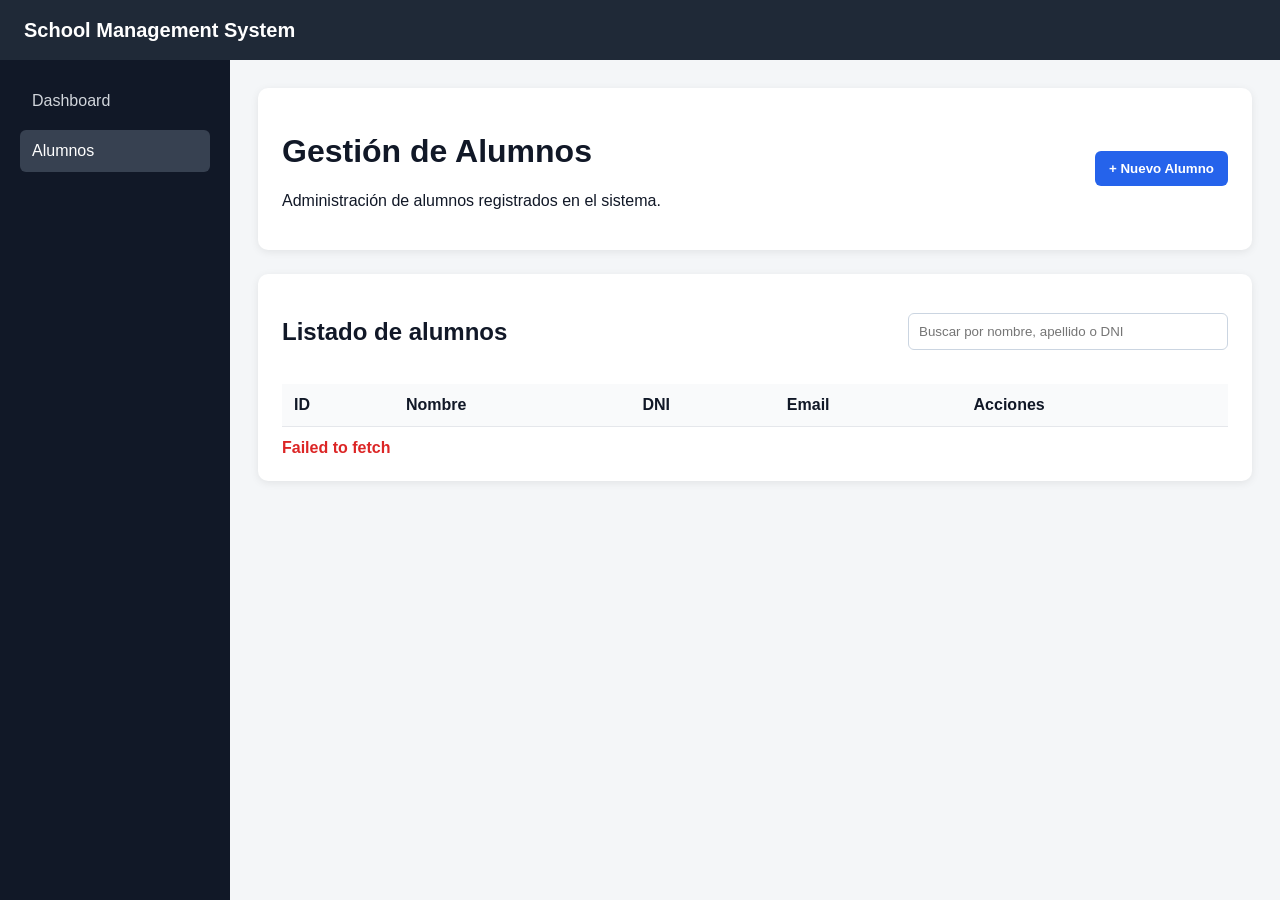
==== frontend/pages/alumnos.html @ 83ccdc65 "[FEAT] Add frontend student management" ====
<!DOCTYPE html>
<html lang="es">
<head>
    <meta charset="UTF-8">
    <title>Alumnos</title>
    <link rel="stylesheet" href="../css/styles.css">
</head>
<body>

<header class="header">
    School Management System
</header>

<div class="layout">
    <aside class="sidebar">
        <a href="../index.html">Dashboard</a>
        <a class="active" href="alumnos.html">Alumnos</a>
    </aside>

    <main class="content">
        <div class="card">
            <div class="page-header">
                <div>
                    <h1>Gestión de Alumnos</h1>
                    <p>Administración de alumnos registrados en el sistema.</p>
                </div>

                <button class="btn-primary" onclick="openCreateModal()">+ Nuevo Alumno</button>
            </div>
        </div>

        <div class="card">
            <div class="toolbar">
                <h2>Listado de alumnos</h2>
                <input class="search-input" type="text" id="searchInput" placeholder="Buscar por nombre, apellido o DNI">
            </div>

            <table>
                <thead>
                <tr>
                    <th>ID</th>
                    <th>Nombre</th>
                    <th>DNI</th>
                    <th>Email</th>
                    <th>Acciones</th>
                </tr>
                </thead>
                <tbody id="alumnosTable"></tbody>
            </table>

            <div id="message" class="message"></div>
        </div>
    </main>
</div>

<div id="alumnoModal" class="modal">
    <div class="modal-content">
        <div class="modal-header">
            <h2 id="modalTitle">Nuevo Alumno</h2>
            <button class="close-button" onclick="closeModal()">×</button>
        </div>

        <form id="alumnoForm">
            <input type="hidden" id="alumnoId">

            <div class="form-group" id="idDisplayGroup" style="display:none; margin-bottom: 16px;">
                <label>ID</label>
                <input type="text" id="idDisplay" disabled>
            </div>

            <div class="form-grid">
                <div class="form-group">
                    <label>Nombre</label>
                    <input type="text" id="nombre" required>
                </div>

                <div class="form-group">
                    <label>Apellido</label>
                    <input type="text" id="apellido" required>
                </div>

                <div class="form-group">
                    <label>DNI</label>
                    <input type="text" id="dni" required>
                </div>

                <div class="form-group">
                    <label>Fecha de nacimiento</label>
                    <input type="date" id="fechaNacimiento">
                </div>

                <div class="form-group">
                    <label>Teléfono</label>
                    <input type="text" id="telefono">
                </div>

                <div class="form-group">
                    <label>Email</label>
                    <input type="email" id="email">
                </div>
            </div>

            <br>

            <button type="submit" class="btn-primary">Guardar</button>
            <button type="button" class="btn-secondary" onclick="closeModal()">Cancelar</button>
        </form>
    </div>
</div>

<script src="../js/api.js"></script>
<script src="../js/common.js"></script>
<script src="../js/alumnos.js"></script>

</body>
</html>
---- frontend/css/styles.css ----
* { box-sizing: border-box; }

body {
    margin: 0;
    font-family: Arial, sans-serif;
    background: #f4f6f8;
    color: #111827;
}

.header {
    height: 60px;
    background: #1f2937;
    color: white;
    display: flex;
    align-items: center;
    padding: 0 24px;
    font-size: 20px;
    font-weight: bold;
}

.layout {
    display: flex;
    min-height: calc(100vh - 60px);
}

.sidebar {
    width: 230px;
    background: #111827;
    padding: 20px;
}

.sidebar a {
    display: block;
    color: #d1d5db;
    text-decoration: none;
    padding: 12px;
    border-radius: 6px;
    margin-bottom: 8px;
}

.sidebar a:hover,
.sidebar a.active {
    background: #374151;
    color: white;
}

.content {
    flex: 1;
    padding: 28px;
}

.card {
    background: white;
    border-radius: 10px;
    padding: 24px;
    box-shadow: 0 2px 8px rgba(0,0,0,.08);
    margin-bottom: 24px;
}

.page-header {
    display: flex;
    justify-content: space-between;
    align-items: center;
    gap: 16px;
}

.toolbar {
    display: flex;
    justify-content: space-between;
    align-items: center;
    margin-bottom: 18px;
    gap: 12px;
}

.search-input {
    width: 320px;
}

.form-grid {
    display: grid;
    grid-template-columns: repeat(2, 1fr);
    gap: 16px;
}

.form-group {
    display: flex;
    flex-direction: column;
}

label {
    font-weight: bold;
    margin-bottom: 6px;
}

input, select {
    padding: 10px;
    border: 1px solid #cbd5e1;
    border-radius: 6px;
}

button {
    padding: 10px 14px;
    border: none;
    border-radius: 6px;
    cursor: pointer;
    font-weight: bold;
}

.btn-primary { background: #2563eb; color: white; }
.btn-danger { background: #dc2626; color: white; }
.btn-secondary { background: #6b7280; color: white; }

.actions {
    display: flex;
    gap: 8px;
}

table {
    width: 100%;
    border-collapse: collapse;
    background: white;
}

th, td {
    padding: 12px;
    border-bottom: 1px solid #e5e7eb;
    text-align: left;
}

th { background: #f9fafb; }

.message {
    margin-top: 12px;
    font-weight: bold;
}

.modal {
    display: none;
    position: fixed;
    inset: 0;
    background: rgba(0,0,0,.45);
    align-items: center;
    justify-content: center;
    z-index: 10;
}

.modal.show {
    display: flex;
}

.modal-content {
    background: white;
    width: 720px;
    max-width: 95%;
    border-radius: 10px;
    padding: 24px;
    box-shadow: 0 10px 30px rgba(0,0,0,.25);
}

.modal-header {
    display: flex;
    justify-content: space-between;
    align-items: center;
    margin-bottom: 20px;
}

.modal-header h2 {
    margin: 0;
}

.close-button {
    background: transparent;
    color: #111827;
    font-size: 22px;
    padding: 4px 8px;
}
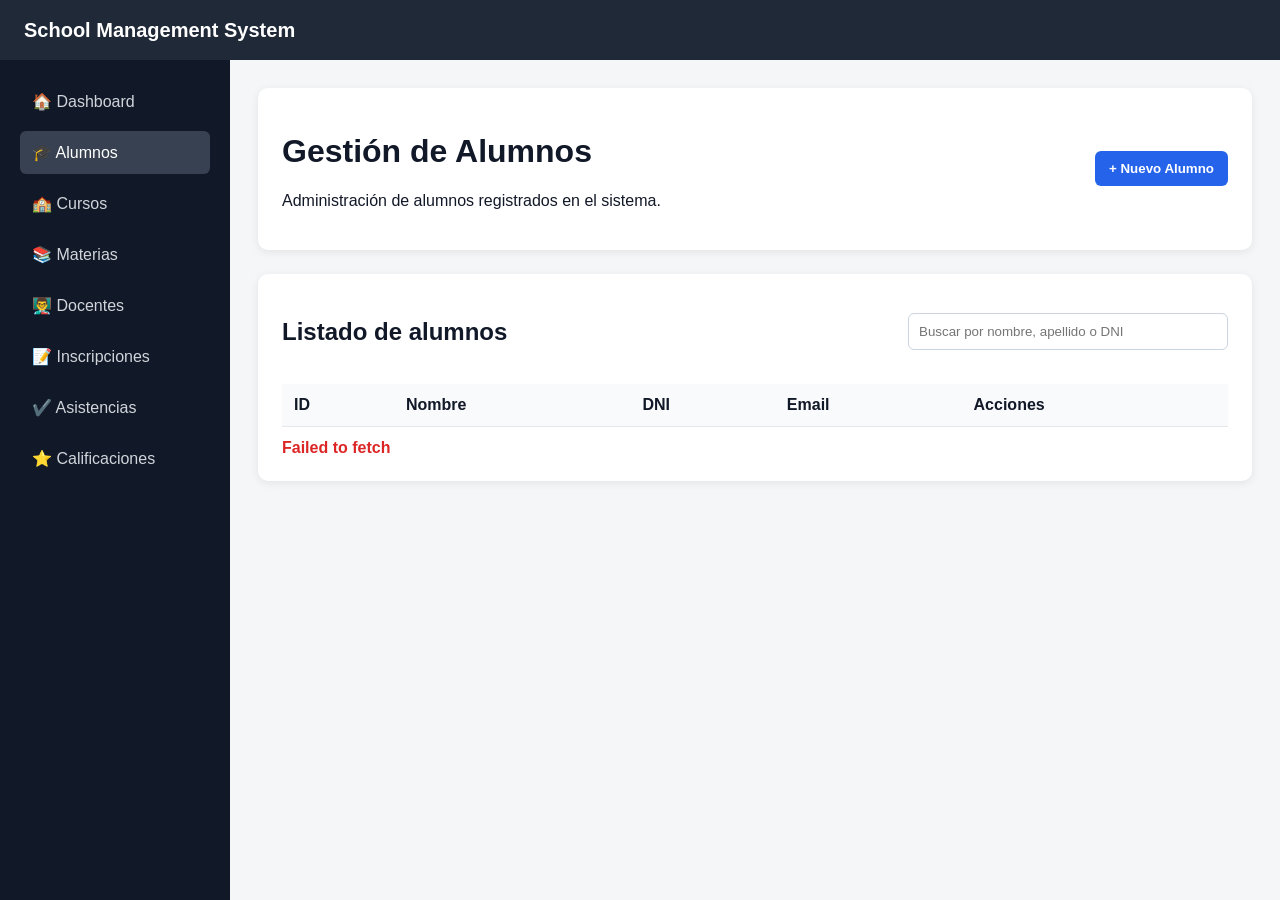
==== commit f13d5f25: "[FEAT] Improve frontend dashboard and student UI" ====
--- a/frontend/pages/alumnos.html
+++ b/frontend/pages/alumnos.html
@@ -13,8 +13,14 @@
 
 <div class="layout">
     <aside class="sidebar">
-        <a href="../index.html">Dashboard</a>
-        <a class="active" href="alumnos.html">Alumnos</a>
+        <a href="../index.html">🏠 Dashboard</a>
+        <a class="active" href="alumnos.html">🎓 Alumnos</a>
+        <a href="cursos.html">🏫 Cursos</a>
+        <a href="materias.html">📚 Materias</a>
+        <a href="docentes.html">👨‍🏫 Docentes</a>
+        <a href="inscripciones.html">📝 Inscripciones</a>
+        <a href="asistencias.html">✔️ Asistencias</a>
+        <a href="calificaciones.html">⭐ Calificaciones</a>
     </aside>
 
     <main class="content">
@@ -110,6 +116,7 @@
 
 <script src="../js/api.js"></script>
 <script src="../js/common.js"></script>
+<script src="../js/modal.js"></script>
 <script src="../js/alumnos.js"></script>
 
 </body>
--- a/frontend/css/styles.css
+++ b/frontend/css/styles.css
@@ -173,4 +173,38 @@
     color: #111827;
     font-size: 22px;
     padding: 4px 8px;
+}
+
+.dashboard-grid {
+    display: grid;
+    grid-template-columns: repeat(5, 1fr);
+    gap: 18px;
+}
+
+.dashboard-card {
+    background: white;
+    border-radius: 10px;
+    padding: 24px;
+    box-shadow: 0 2px 8px rgba(0,0,0,.08);
+    text-align: center;
+}
+
+.dashboard-card span {
+    font-size: 34px;
+}
+
+.dashboard-card h2 {
+    font-size: 36px;
+    margin: 10px 0 4px;
+}
+
+.dashboard-card p {
+    margin: 0;
+    color: #6b7280;
+    font-weight: bold;
+}
+
+.btn-icon {
+    padding: 8px 10px;
+    font-size: 14px;
 }
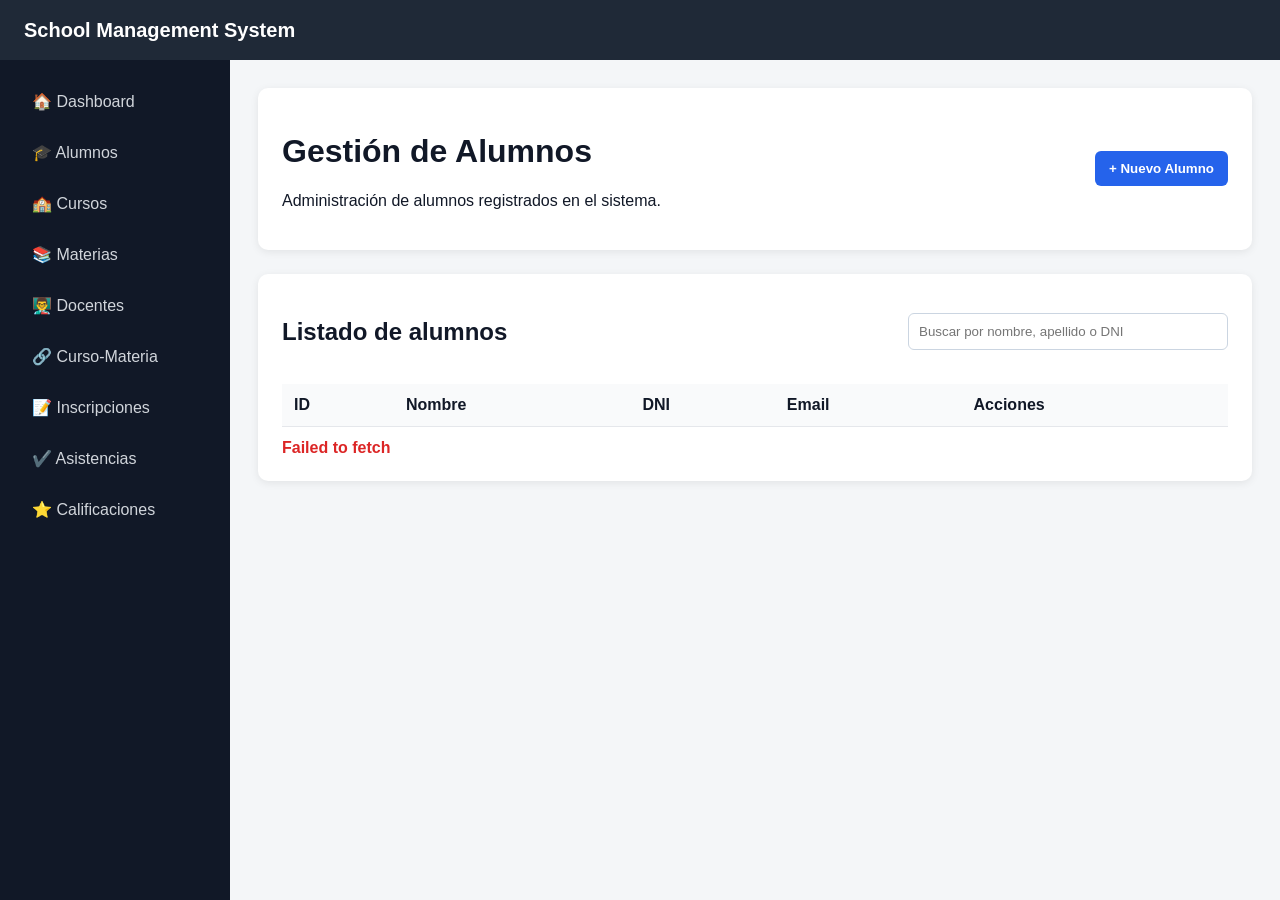
==== commit 64861ff2: "[FEAT] Add course subject assignment frontend" ====
--- a/frontend/pages/alumnos.html
+++ b/frontend/pages/alumnos.html
@@ -14,10 +14,11 @@
 <div class="layout">
     <aside class="sidebar">
         <a href="../index.html">🏠 Dashboard</a>
-        <a class="active" href="alumnos.html">🎓 Alumnos</a>
+        <a href="alumnos.html">🎓 Alumnos</a>
         <a href="cursos.html">🏫 Cursos</a>
         <a href="materias.html">📚 Materias</a>
         <a href="docentes.html">👨‍🏫 Docentes</a>
+        <a href="cursos-materias.html">🔗 Curso-Materia</a>
         <a href="inscripciones.html">📝 Inscripciones</a>
         <a href="asistencias.html">✔️ Asistencias</a>
         <a href="calificaciones.html">⭐ Calificaciones</a>
--- a/frontend/css/styles.css
+++ b/frontend/css/styles.css
@@ -207,4 +207,17 @@
 .btn-icon {
     padding: 8px 10px;
     font-size: 14px;
-}+}
+
+.dashboard-sections {
+    display: grid;
+    grid-template-columns: 1fr;
+    gap: 18px;
+    margin-top: 24px;
+}
+
+@media (min-width: 1200px) {
+    .dashboard-sections {
+        grid-template-columns: repeat(3, 1fr);
+    }
+}
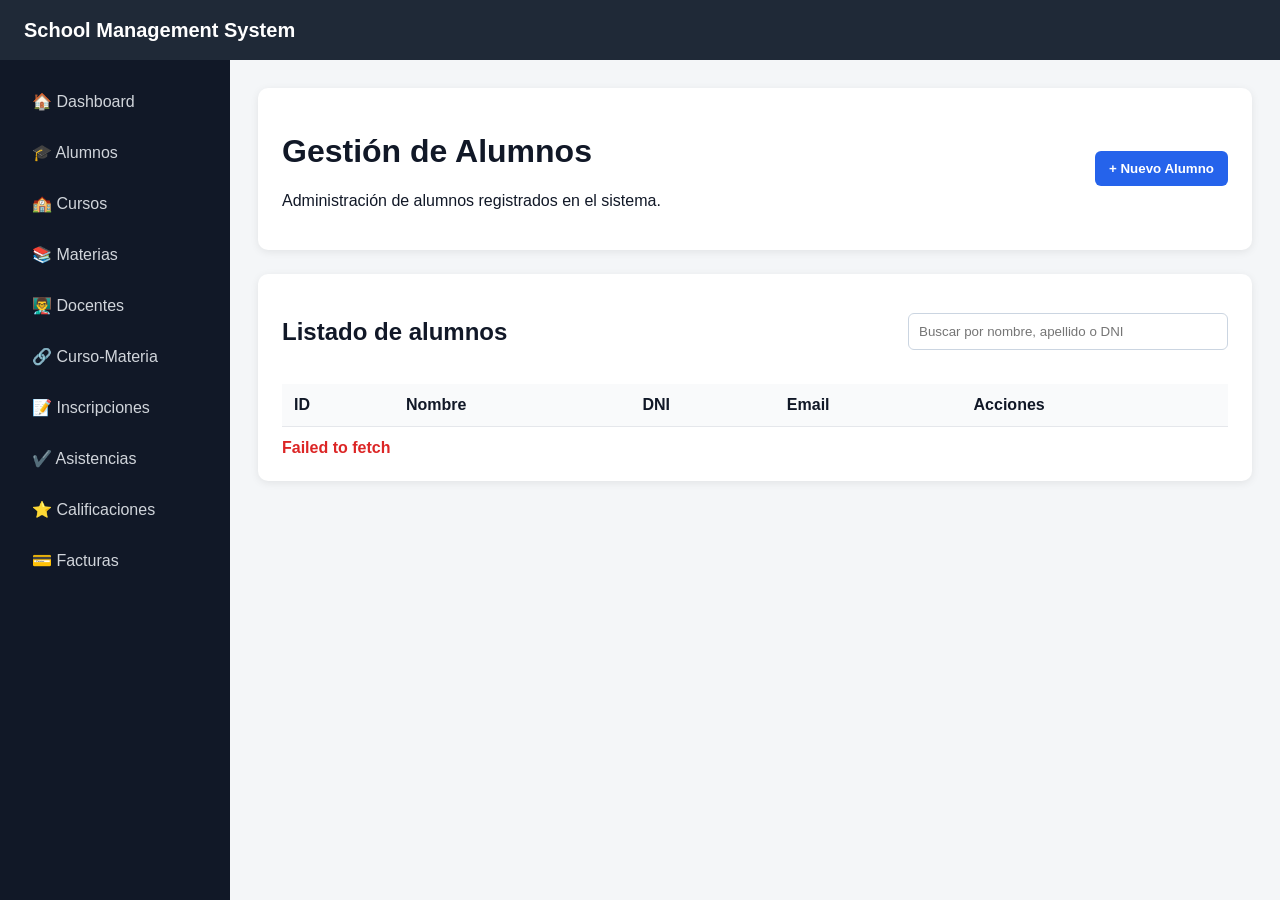
==== commit d24afcc1: "[FEAT] Add invoice management UI" ====
--- a/frontend/pages/alumnos.html
+++ b/frontend/pages/alumnos.html
@@ -22,6 +22,7 @@
         <a href="inscripciones.html">📝 Inscripciones</a>
         <a href="asistencias.html">✔️ Asistencias</a>
         <a href="calificaciones.html">⭐ Calificaciones</a>
+        <a href="facturas.html">💳 Facturas</a>
     </aside>
 
     <main class="content">
--- a/frontend/css/styles.css
+++ b/frontend/css/styles.css
@@ -221,3 +221,95 @@
         grid-template-columns: repeat(3, 1fr);
     }
 }
+
+@media (max-width: 900px) {
+    .layout {
+        flex-direction: column;
+    }
+
+    .sidebar {
+        width: 100%;
+        display: flex;
+        overflow-x: auto;
+        gap: 8px;
+        padding: 12px;
+    }
+
+    .sidebar a {
+        white-space: nowrap;
+        margin-bottom: 0;
+    }
+
+    .content {
+        padding: 16px;
+    }
+
+    .page-header,
+    .toolbar {
+        flex-direction: column;
+        align-items: flex-start;
+    }
+
+    .search-input {
+        width: 100%;
+    }
+
+    .form-grid {
+        grid-template-columns: 1fr;
+    }
+
+    .dashboard-grid {
+        grid-template-columns: repeat(2, 1fr);
+    }
+
+    table {
+        display: block;
+        overflow-x: auto;
+        white-space: nowrap;
+    }
+
+    .modal-content {
+        width: 95%;
+        max-height: 90vh;
+        overflow-y: auto;
+    }
+}
+
+@media (max-width: 600px) {
+    .dashboard-grid {
+        grid-template-columns: 1fr;
+    }
+
+    .header {
+        font-size: 16px;
+        padding: 0 16px;
+    }
+}
+
+.badge {
+    display: inline-block;
+    padding: 5px 9px;
+    border-radius: 999px;
+    font-size: 12px;
+    font-weight: bold;
+}
+
+.badge-success {
+    background: #dcfce7;
+    color: #166534;
+}
+
+.badge-warning {
+    background: #fef3c7;
+    color: #92400e;
+}
+
+.badge-danger {
+    background: #fee2e2;
+    color: #991b1b;
+}
+
+.badge-muted {
+    background: #e5e7eb;
+    color: #374151;
+}
